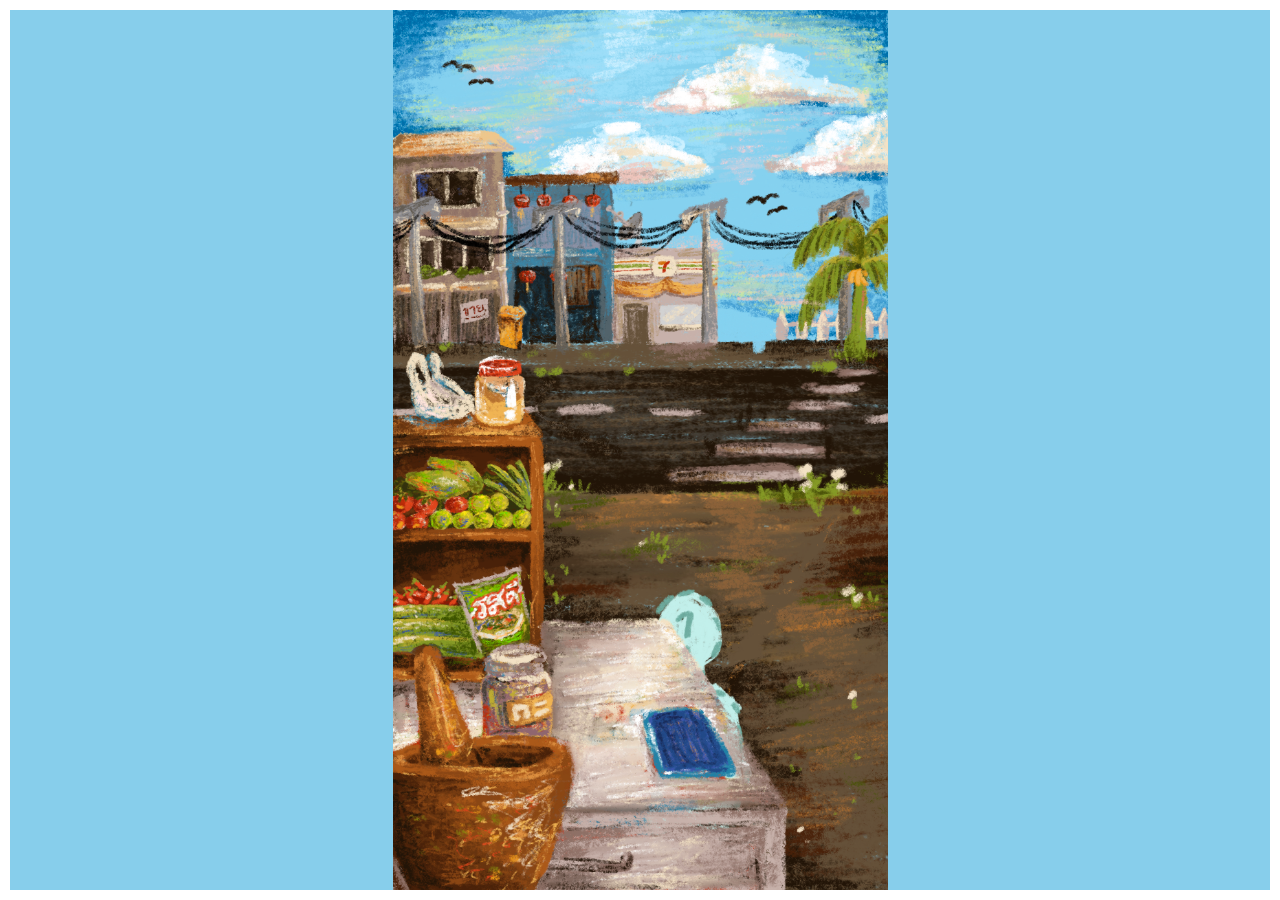
==== game.html @ d14a1155 "Initial" ====
<!DOCTYPE html>
<html lang="en">
<head>
    <meta charset="UTF-8">
    <meta name="viewport" content="width=device-width, initial-scale=1.0">
    <title>ZAP ZAAP - Game</title>
    <link rel="stylesheet" href="css/styles.css">
</head>
<body>
    <div class="container">
        <!-- Main Background Scene -->
        <main class="main-content">
            <!-- Customer Character -->
            <div class="customer" id="customer"></div>
            
            <!-- Stall Front Image -->
            <div class="stall-front"></div>
        </main>
    </div>

    <script src="js/script.js"></script>
</body>
</html>
---- css/styles.css ----
* {
    margin: 0;
    padding: 0;
    box-sizing: border-box;
}

body {
    font-family: 'Arial', sans-serif;
    min-height: 100vh;
    overflow-x: hidden;
}

.container {
    max-width: 100%;
    width: 100%;
    height: 100vh;
    display: flex;
    flex-direction: column;
    overflow: hidden;
}

/* Main Content - Background Image */
.main-content {
    flex: 1;
    width: 100%;
    height: 100vh;
    background: url('../images/background.png') center/contain no-repeat;
    background-color: #87ceeb;
    display: flex;
    flex-direction: column;
    justify-content: center;
    align-items: center;
    padding: 30px 20px;
    position: relative;
}

.content-overlay {
    position: absolute;
    top: 50%;
    left: 50%;
    transform: translate(-50%, -50%);
    z-index: 20;
    display: flex;
    flex-direction: column;
    align-items: center;
    gap: 20px;
}

.stall-front {
    position: absolute;
    bottom: 0;
    left: 50%;
    transform: translateX(-50%);
    width: 100%;
    height: 100%;
    background: url('../images/stall-front.png') center/contain no-repeat;
    background-position: bottom center;
    z-index: 17;
    pointer-events: none;
}

.customer {
    position: absolute;
    bottom: 0;
    left: 50%;
    transform: translateX(-50%);
    width: 250px;
    height: 500px;
    z-index: 15;
    background-size: contain;
    background-repeat: no-repeat;
    background-position: center bottom;
    animation: slideUp 0.8s ease-out forwards;
}

@keyframes slideUp {
    from {
        transform: translateX(-50%) translateY(600px);
        opacity: 0;
    }
    to {
        transform: translateX(-50%) translateY(0);
        opacity: 1;
    }
}

.title {
    font-size: 48px;
    color: white;
    font-style: italic;
    font-weight: bold;
    letter-spacing: 2px;
    text-shadow: 2px 2px 4px rgba(0, 0, 0, 0.7);
    background: rgba(0, 0, 0, 0.3);
    padding: 10px 20px;
    border-radius: 8px;
    margin: 0;
}

.logo {
    width: 280px;
    height: auto;
    box-shadow: 0 6px 15px rgba(0, 0, 0, 0.4);
    filter: drop-shadow(0 0 8px rgba(255, 255, 255, 0.3));
    margin: 0;
}

.game-subtitle {
    font-size: 20px;
    color: white;
    text-shadow: 2px 2px 4px rgba(0, 0, 0, 0.7);
    margin: 0;
}

/* Scene Container */
.scene-container {
    display: none;
}

/* Wishes Section */
.wishes-section {
    display: none;
}

.wish-button {
    display: inline-block;
    background: linear-gradient(135deg, #ff6b6b, #ff8787);
    color: white;
    padding: 15px 40px;
    border: none;
    border-radius: 25px;
    font-size: 18px;
    font-weight: bold;
    cursor: pointer;
    transition: all 0.3s ease;
    box-shadow: 0 4px 12px rgba(0, 0, 0, 0.4);
    text-decoration: none;
}

.wish-button:hover {
    transform: translateY(-2px);
    box-shadow: 0 6px 12px rgba(0, 0, 0, 0.3);
    background: linear-gradient(135deg, #ff8787, #ff6b6b);
}

.wishes-list {
    margin-top: 20px;
    max-height: 150px;
    overflow-y: auto;
}

.wish-item {
    background: white;
    padding: 10px;
    margin: 8px 0;
    border-radius: 8px;
    border-left: 4px solid #f4d447;
    box-shadow: 0 2px 4px rgba(0, 0, 0, 0.1);
    position: relative;
    display: flex;
    flex-direction: column;
    gap: 5px;
}

.wish-text {
    color: #1a1a3e;
    font-size: 14px;
    word-wrap: break-word;
}

.wish-date {
    color: #999;
    font-size: 12px;
}

.delete-wish {
    position: absolute;
    top: 5px;
    right: 8px;
    background: #ff6b6b;
    color: white;
    border: none;
    width: 24px;
    height: 24px;
    border-radius: 50%;
    cursor: pointer;
    font-size: 14px;
    transition: all 0.2s ease;
}

.delete-wish:hover {
    background: #ff5252;
    transform: scale(1.1);
}

/* Responsive Design */
@media (max-width: 600px) {
    .title {
        font-size: 36px;
    }
    
    .scene-container {
        max-width: 250px;
        height: 250px;
        margin-bottom: 30px;
    }
    
    .moon {
        width: 150px;
        height: 150px;
    }
    
    .wishes-section {
        max-height: 300px;
        overflow-y: auto;
    }
}
    .container {
        padding: 10px;
    }

    .header, .footer {
        font-size: 14px;
    }

    .button {
        width: 100%;
    }
}
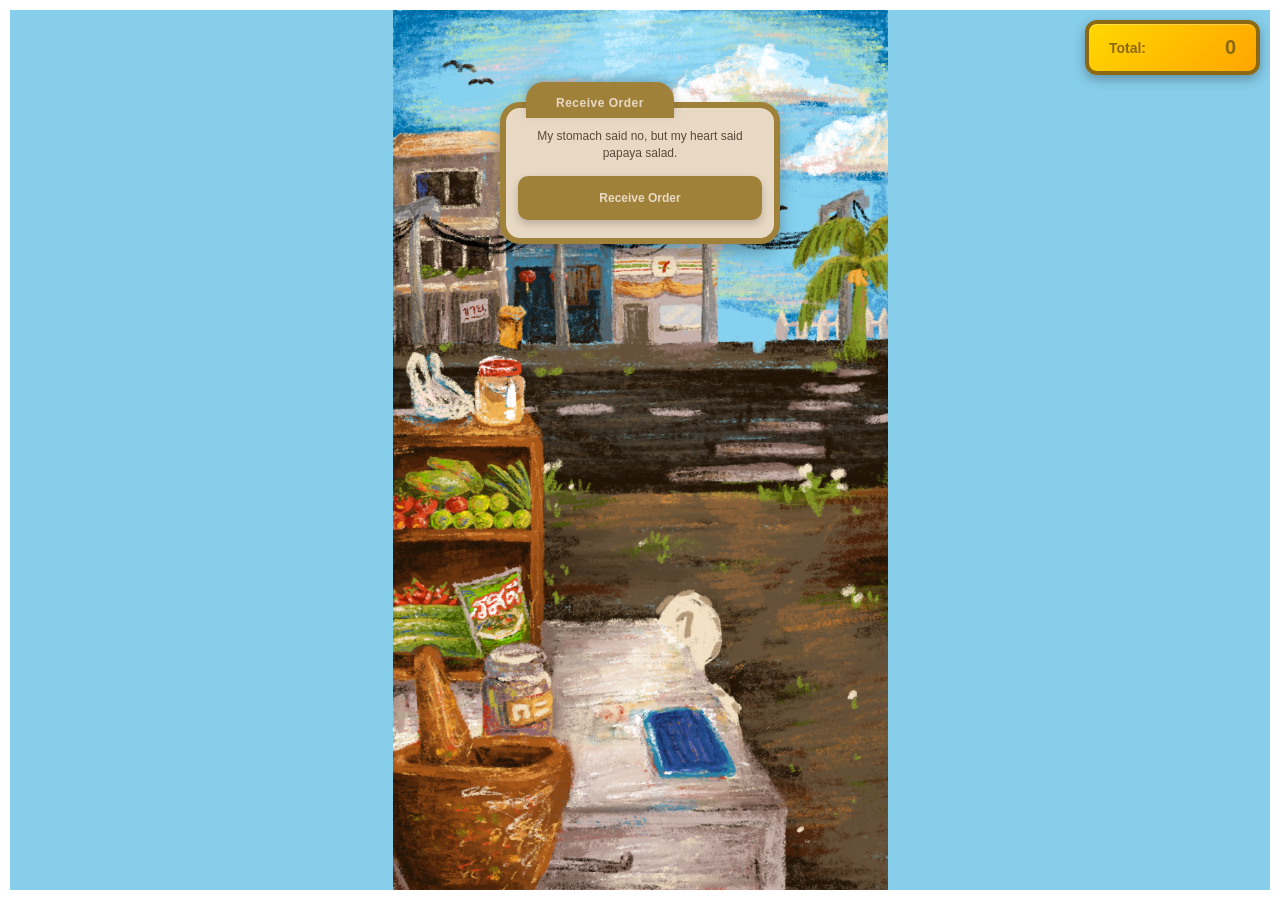
==== commit 83cb110d: "Initial commit - ZAP ZAAP game" ====
--- a/game.html
+++ b/game.html
@@ -8,10 +8,30 @@
 </head>
 <body>
     <div class="container">
+        <!-- Money Counter Box -->
+        <div class="money-box" id="moneyBox">
+            <span class="money-label">Total:</span>
+            <span class="money-amount" id="moneyAmount">0</span>
+        </div>
+        
         <!-- Main Background Scene -->
         <main class="main-content">
+            <!-- Money Popup Display (Hidden by default) -->
+            <div class="money-popup" id="moneyPopup">
+                <div class="money-popup-text">+<span id="moneyPopupAmount">0</span></div>
+            </div>
+            
             <!-- Customer Character -->
             <div class="customer" id="customer"></div>
+            
+            <!-- Chat Box -->
+            <div class="chat-box" id="chatBox">
+                <div class="chat-header-tab">Receive Order</div>
+                <div class="chat-content">
+                    <p>Hi! I'd like to order something...</p>
+                </div>
+                <button class="receive-order-btn">Receive Order</button>
+            </div>
             
             <!-- Stall Front Image -->
             <div class="stall-front"></div>
--- a/css/styles.css
+++ b/css/styles.css
@@ -17,6 +17,69 @@
     display: flex;
     flex-direction: column;
     overflow: hidden;
+}
+
+/* Money Box - Top of screen */
+.money-box {
+    position: fixed;
+    top: 20px;
+    right: 20px;
+    background: linear-gradient(135deg, #FFD700, #FFA500);
+    border: 4px solid #8B6914;
+    border-radius: 12px;
+    padding: 12px 20px;
+    z-index: 300;
+    display: flex;
+    align-items: center;
+    gap: 10px;
+    box-shadow: 0 4px 12px rgba(0, 0, 0, 0.3), inset 0 1px 0 rgba(255, 255, 255, 0.3);
+    font-weight: bold;
+}
+
+.money-label {
+    color: #8B6914;
+    font-size: 14px;
+}
+
+.money-amount {
+    color: #8B6914;
+    font-size: 20px;
+    font-weight: bold;
+    min-width: 80px;
+    text-align: right;
+}
+
+/* Money Popup - Center display */
+.money-popup {
+    position: absolute;
+    top: 50%;
+    left: 50%;
+    transform: translate(-50%, -50%);
+    z-index: 250;
+    display: none;
+    pointer-events: none;
+}
+
+.money-popup-text {
+    font-size: 48px;
+    font-weight: bold;
+    color: #FFD700;
+    text-shadow: 0 0 10px rgba(255, 215, 0, 0.8), 0 0 20px rgba(255, 165, 0, 0.6), 2px 2px 4px rgba(0, 0, 0, 0.5);
+    animation: moneyPopup 2s ease-out forwards;
+}
+
+@keyframes moneyPopup {
+    0% {
+        transform: scale(0.5) translateY(0);
+        opacity: 1;
+    }
+    50% {
+        opacity: 1;
+    }
+    100% {
+        transform: scale(1.2) translateY(-80px);
+        opacity: 0;
+    }
 }
 
 /* Main Content - Background Image */
@@ -82,6 +145,129 @@
         transform: translateX(-50%) translateY(0);
         opacity: 1;
     }
+}
+
+@keyframes slideDown {
+    from {
+        transform: translateX(-50%) translateY(0);
+        opacity: 1;
+    }
+    to {
+        transform: translateX(-50%) translateY(600px);
+        opacity: 0;
+    }
+}
+
+@keyframes slideInChat {
+    from {
+        transform: translateX(-50%) translateY(100px);
+        opacity: 0;
+    }
+    to {
+        transform: translateX(-50%) translateY(0);
+        opacity: 1;
+    }
+}
+
+.chat-box {
+    position: absolute;
+    top: 70px;
+    left: 50%;
+    transform: translateX(-50%) translateY(-100px);
+    width: 280px;
+    max-width: 85vw;
+    background-color: #e8d9c4;
+    border: 6px solid #a0813a;
+    border-radius: 20px;
+    box-shadow: 0 8px 16px rgba(0, 0, 0, 0.3), inset 0 1px 0 rgba(255, 255, 255, 0.1);
+    z-index: 25;
+    overflow: visible;
+    opacity: 0;
+    padding-top: 6px;
+    padding-bottom: 10px;
+    margin-top: 22px;
+}
+}
+
+.chat-box::after {
+    content: '';
+    position: absolute;
+    bottom: 10px;
+    right: 12px;
+    width: 0;
+    height: 0;
+    border-left: 8px solid transparent;
+    border-top: 8px solid #8b6914;
+    opacity: 0.7;
+}
+
+.chat-box.show {
+    animation: slideInChat 0.5s ease-out forwards;
+}
+
+.chat-header-tab {
+    position: absolute;
+    top: -26px;
+    left: 20px;
+    background-color: #a0813a;
+    color: #e8d9c4;
+    padding: 8px 24px;
+    font-weight: bold;
+    font-size: 12px;
+    border: 6px solid #a0813a;
+    border-bottom: none;
+    border-radius: 18px 18px 0 0;
+    box-shadow: 0 -4px 8px rgba(0, 0, 0, 0.2);
+    z-index: 30;
+    letter-spacing: 0.5px;
+}
+
+.chat-content {
+    padding: 14px 16px;
+    min-height: 50px;
+    display: flex;
+    align-items: center;
+    justify-content: center;
+    text-align: center;
+}
+
+.chat-content p {
+    color: #5a4a3a;
+    font-size: 12px;
+    line-height: 1.4;
+    margin: 0;
+    font-weight: 500;
+}
+
+.receive-order-btn {
+    width: calc(100% - 24px);
+    margin: 0 12px 8px 12px;
+    padding: 10px 14px;
+    border: 5px solid #a0813a;
+    background-color: #a0813a;
+    color: #e8d9c4;
+    font-size: 12px;
+    font-weight: bold;
+    cursor: pointer;
+    outline: none;
+    font-family: inherit;
+    border-radius: 10px;
+    transition: all 0.2s ease;
+    box-shadow: 0 4px 8px rgba(0, 0, 0, 0.2);
+}
+
+.receive-order-btn:hover {
+    background-color: #b09245;
+    border-color: #b09245;
+    transform: translateY(-3px);
+    box-shadow: 0 8px 16px rgba(0, 0, 0, 0.3);
+}
+
+.receive-order-btn:active {
+    background-color: #8b7030;
+    border-color: #8b7030;
+    transform: translateY(-1px);
+    box-shadow: 0 4px 8px rgba(0, 0, 0, 0.2);
 }
 
 .title {
